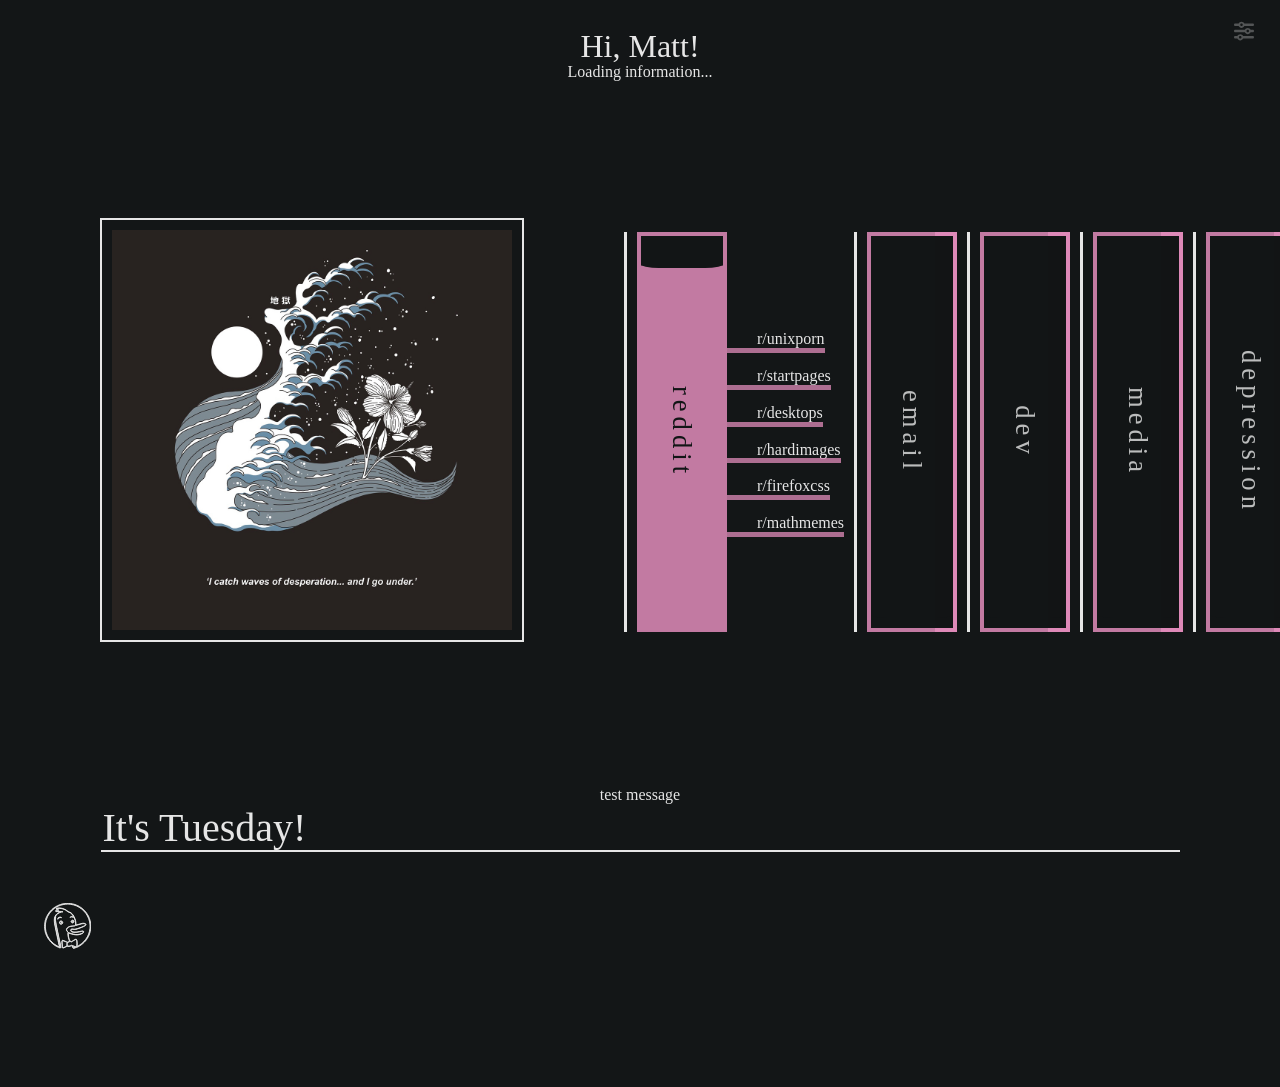
==== index.html @ 2d57b28c "2023-12-22; initial commit on linux; added high poker counting" ====
<!DOCTYPE html>
<html lang="en">

<head>
  <meta charset="utf-8" />
  <link rel="icon" href="./favicon.ico" />
  <meta name="viewport" content="width=device-width,initial-scale=1" />
  <meta name="application-name" content="Fluidity" />
  <meta name="description" content="An accordion based startpage." />
  <meta name="author" content="PrettyCoffee" />
  <link rel="apple-touch-icon" href="./logo192.png" />
  <link rel="manifest" href="./manifest.json" />
  <title>~/startpage/index.html</title>
  <script defer="defer" src="./static/js/main.343cccc9.js"></script>
  <link href="./static/css/main.42fcf7fb.css" rel="stylesheet" />

  <script src="./static/js/startpage.js"></script>
	<script src="./static/js/recursive.js"></script>
	<script src="./static/js/once.js"></script>
  <script src="./static/js/cards-against-humanity.js"></script>
    <script>

    /*
    localStorage.setItem('db', JSON.stringify( { opened: 1050, time: 777777 } ))
    localStorage.setItem('session', JSON.stringify( { time: 0 } ))
    *
    localStorage.setItem('poker', JSON.stringify( {
		  rf: 0,
		  sf: 0,
		  '4k': 0,
		  fh: 1,
		  fl: 2,
		  s: 2,
		  '3k': 3,
		  '2p': 19,
		  p: 208,
		  h: 254,
		  total: 489
	  }));
    */
    
    </script>
</head>
<body>
  <h1 id="hi">Hi, Matt!</h1>
  <div id="startmessage"><p>Loading information...<br><br><br><br><br><br><br></p></div>
  <div id="bottommessage">test message</div>

  <noscript>You need to enable JavaScript to run this app.</noscript>
  <div id="root"></div>
</body>
</html>
---- static/css/main.42fcf7fb.css ----
@-webkit-keyframes circling-shadow {
  0% {
    -webkit-filter: drop-shadow(-10px -10px 0 var(--accent-color2))
      drop-shadow(10px 10px 0 var(--accent-color));
    filter: drop-shadow(-10px -10px 0 var(--accent-color2))
      drop-shadow(10px 10px 0 var(--accent-color));
  }
  25% {
    -webkit-filter: drop-shadow(-10px 10px 0 var(--accent-color2))
      drop-shadow(10px -10px 0 var(--accent-color));
    filter: drop-shadow(-10px 10px 0 var(--accent-color2))
      drop-shadow(10px -10px 0 var(--accent-color));
  }
  50% {
    -webkit-filter: drop-shadow(10px 10px 0 var(--accent-color))
      drop-shadow(-10px -10px 0 var(--accent-color2));
    filter: drop-shadow(10px 10px 0 var(--accent-color))
      drop-shadow(-10px -10px 0 var(--accent-color2));
  }
  75% {
    -webkit-filter: drop-shadow(10px -10px 0 var(--accent-color))
      drop-shadow(-10px 10px 0 var(--accent-color2));
    filter: drop-shadow(10px -10px 0 var(--accent-color))
      drop-shadow(-10px 10px 0 var(--accent-color2));
  }
  to {
    -webkit-filter: drop-shadow(-10px -10px 0 var(--accent-color2))
      drop-shadow(10px 10px 0 var(--accent-color));
    filter: drop-shadow(-10px -10px 0 var(--accent-color2))
      drop-shadow(10px 10px 0 var(--accent-color));
  }
}
@keyframes circling-shadow {
  0% {
    -webkit-filter: drop-shadow(-10px -10px 0 var(--accent-color2))
      drop-shadow(10px 10px 0 var(--accent-color));
    filter: drop-shadow(-10px -10px 0 var(--accent-color2))
      drop-shadow(10px 10px 0 var(--accent-color));
  }
  25% {
    -webkit-filter: drop-shadow(-10px 10px 0 var(--accent-color2))
      drop-shadow(10px -10px 0 var(--accent-color));
    filter: drop-shadow(-10px 10px 0 var(--accent-color2))
      drop-shadow(10px -10px 0 var(--accent-color));
  }
  50% {
    -webkit-filter: drop-shadow(10px 10px 0 var(--accent-color))
      drop-shadow(-10px -10px 0 var(--accent-color2));
    filter: drop-shadow(10px 10px 0 var(--accent-color))
      drop-shadow(-10px -10px 0 var(--accent-color2));
  }
  75% {
    -webkit-filter: drop-shadow(10px -10px 0 var(--accent-color))
      drop-shadow(-10px 10px 0 var(--accent-color2));
    filter: drop-shadow(10px -10px 0 var(--accent-color))
      drop-shadow(-10px 10px 0 var(--accent-color2));
  }
  to {
    -webkit-filter: drop-shadow(-10px -10px 0 var(--accent-color2))
      drop-shadow(10px 10px 0 var(--accent-color));
    filter: drop-shadow(-10px -10px 0 var(--accent-color2))
      drop-shadow(10px 10px 0 var(--accent-color));
  }
}
@-webkit-keyframes circling-shadow-small {
  0% {
    -webkit-filter: drop-shadow(-5px -5px 0 var(--accent-color2))
      drop-shadow(5px 5px 0 var(--accent-color));
    filter: drop-shadow(-5px -5px 0 var(--accent-color2))
      drop-shadow(5px 5px 0 var(--accent-color));
  }
  25% {
    -webkit-filter: drop-shadow(-5px 5px 0 var(--accent-color2))
      drop-shadow(5px -5px 0 var(--accent-color));
    filter: drop-shadow(-5px 5px 0 var(--accent-color2))
      drop-shadow(5px -5px 0 var(--accent-color));
  }
  50% {
    -webkit-filter: drop-shadow(5px 5px 0 var(--accent-color))
      drop-shadow(-5px -5px 0 var(--accent-color2));
    filter: drop-shadow(5px 5px 0 var(--accent-color))
      drop-shadow(-5px -5px 0 var(--accent-color2));
  }
  75% {
    -webkit-filter: drop-shadow(5px -5px 0 var(--accent-color))
      drop-shadow(-5px 5px 0 var(--accent-color2));
    filter: drop-shadow(5px -5px 0 var(--accent-color))
      drop-shadow(-5px 5px 0 var(--accent-color2));
  }
  to {
    -webkit-filter: drop-shadow(-5px -5px 0 var(--accent-color2))
      drop-shadow(5px 5px 0 var(--accent-color));
    filter: drop-shadow(-5px -5px 0 var(--accent-color2))
      drop-shadow(5px 5px 0 var(--accent-color));
  }
}
@keyframes circling-shadow-small {
  0% {
    -webkit-filter: drop-shadow(-5px -5px 0 var(--accent-color2))
      drop-shadow(5px 5px 0 var(--accent-color));
    filter: drop-shadow(-5px -5px 0 var(--accent-color2))
      drop-shadow(5px 5px 0 var(--accent-color));
  }
  25% {
    -webkit-filter: drop-shadow(-5px 5px 0 var(--accent-color2))
      drop-shadow(5px -5px 0 var(--accent-color));
    filter: drop-shadow(-5px 5px 0 var(--accent-color2))
      drop-shadow(5px -5px 0 var(--accent-color));
  }
  50% {
    -webkit-filter: drop-shadow(5px 5px 0 var(--accent-color))
      drop-shadow(-5px -5px 0 var(--accent-color2));
    filter: drop-shadow(5px 5px 0 var(--accent-color))
      drop-shadow(-5px -5px 0 var(--accent-color2));
  }
  75% {
    -webkit-filter: drop-shadow(5px -5px 0 var(--accent-color))
      drop-shadow(-5px 5px 0 var(--accent-color2));
    filter: drop-shadow(5px -5px 0 var(--accent-color))
      drop-shadow(-5px 5px 0 var(--accent-color2));
  }
  to {
    -webkit-filter: drop-shadow(-5px -5px 0 var(--accent-color2))
      drop-shadow(5px 5px 0 var(--accent-color));
    filter: drop-shadow(-5px -5px 0 var(--accent-color2))
      drop-shadow(5px 5px 0 var(--accent-color));
  }
}
@-webkit-keyframes text-flicker {
  0% {
    text-shadow: 1px 0 0 var(--accent-color), -2px 0 0 var(--accent-color2);
  }
  to {
    text-shadow: 2px 0.5px 2px var(--accent-color),
      -1px -0.5px 2px var(--accent-color2);
  }
}
@keyframes text-flicker {
  0% {
    text-shadow: 1px 0 0 var(--accent-color), -2px 0 0 var(--accent-color2);
  }
  to {
    text-shadow: 2px 0.5px 2px var(--accent-color),
      -1px -0.5px 2px var(--accent-color2);
  }
}
@-webkit-keyframes box-flicker {
  0% {
    -webkit-filter: drop-shadow(1px 0 0 var(--accent-color))
      drop-shadow(-2px 0 0 var(--accent-color2));
    filter: drop-shadow(1px 0 0 var(--accent-color))
      drop-shadow(-2px 0 0 var(--accent-color2));
  }
  to {
    -webkit-filter: drop-shadow(2px 0.5px 2px var(--accent-color))
      drop-shadow(-1px -0.5px 2px var(--accent-color2));
    filter: drop-shadow(2px 0.5px 2px var(--accent-color))
      drop-shadow(-1px -0.5px 2px var(--accent-color2));
  }
}
@keyframes box-flicker {
  0% {
    -webkit-filter: drop-shadow(1px 0 0 var(--accent-color))
      drop-shadow(-2px 0 0 var(--accent-color2));
    filter: drop-shadow(1px 0 0 var(--accent-color))
      drop-shadow(-2px 0 0 var(--accent-color2));
  }
  to {
    -webkit-filter: drop-shadow(2px 0.5px 2px var(--accent-color))
      drop-shadow(-1px -0.5px 2px var(--accent-color2));
    filter: drop-shadow(2px 0.5px 2px var(--accent-color))
      drop-shadow(-1px -0.5px 2px var(--accent-color2));
  }
}
@-webkit-keyframes accordion-hover {
  0% {
    clip: rect(9px, 9999px, 99px, 0);
  }
  to {
    clip: rect(9px, 9999px, 99px, 0);
  }
}
@keyframes accordion-hover {
  0% {
    clip: rect(9px, 9999px, 99px, 0);
  }
  to {
    clip: rect(9px, 9999px, 99px, 0);
  }
}
body {
  -webkit-font-smoothing: antialiased;
  -moz-osx-font-smoothing: grayscale;
}
body * {
  font-family: 'Agave Nerd Font';
  font-weight: 200;
  line-height: 1.05;
  /* font-size: 16px; */
}
#root,
body,
html {
  height: 100%;
  width: 100%;
}
body {
  background-color: var(--bg-color);
  color: var(--default-color);
  overflow: hidden;
}
body,
p {
  margin: 0;
}
a,
a:active,
a:visited {
  color: var(--default-color);
  text-decoration: none;
}

/* don't mind the jankiness */
h1, h2 {
  margin-top: -0.75%;
  margin-bottom: -0.75%;
}
h3 {
  margin-top: .7%;
}
#hi {
  text-align: center;
  margin-top: 30px;
  position: relative;
}
#startmessage {
  text-align: center;
  margin-top: 10px;
  margin-bottom: 5px;
  /* display: inline; */
  color: #e6e6e6;
}
#bottommessage {
  text-align: center;
  margin-bottom: 7.5%; /* 140px; */
  bottom: 0;
  left: 50%;
  transform: translate(-50%, 0);
  position: fixed;
}

/* so the search bar will actually show up on screen */
.css-1y2d90k {
  margin-bottom: 195px;
}
.css-tycpmi, .css-9tkfhg {
  transform: translate(0, -155px);
}


::-webkit-scrollbar {
  width: 10px;
}
::-webkit-scrollbar-thumb,
::-webkit-scrollbar-thumb:hover {
  background: var(--default-color);
}
::-webkit-scrollbar-track-piece {
  background: transparent;
}
:root {
  --bg-color: #2e2e2e;
  --default-color: #e6e6e6;
  --accent-color: #ffb4e6;
  --accent-color2: #b4ffe6;
  --border-radius: 5px;
  --settings-window-gap: 50px;
  --text-shadow-downwards: 1px 0px 0 var(--accent-color),
    -1px 0px 0 var(--accent-color), 0px -1px 0 var(--accent-color),
    0px 1px 0 var(--accent-color), 0px 2px 0 var(--accent-color),
    0px 3px 0 var(--accent-color), 0px 4px 0 var(--accent-color);
}
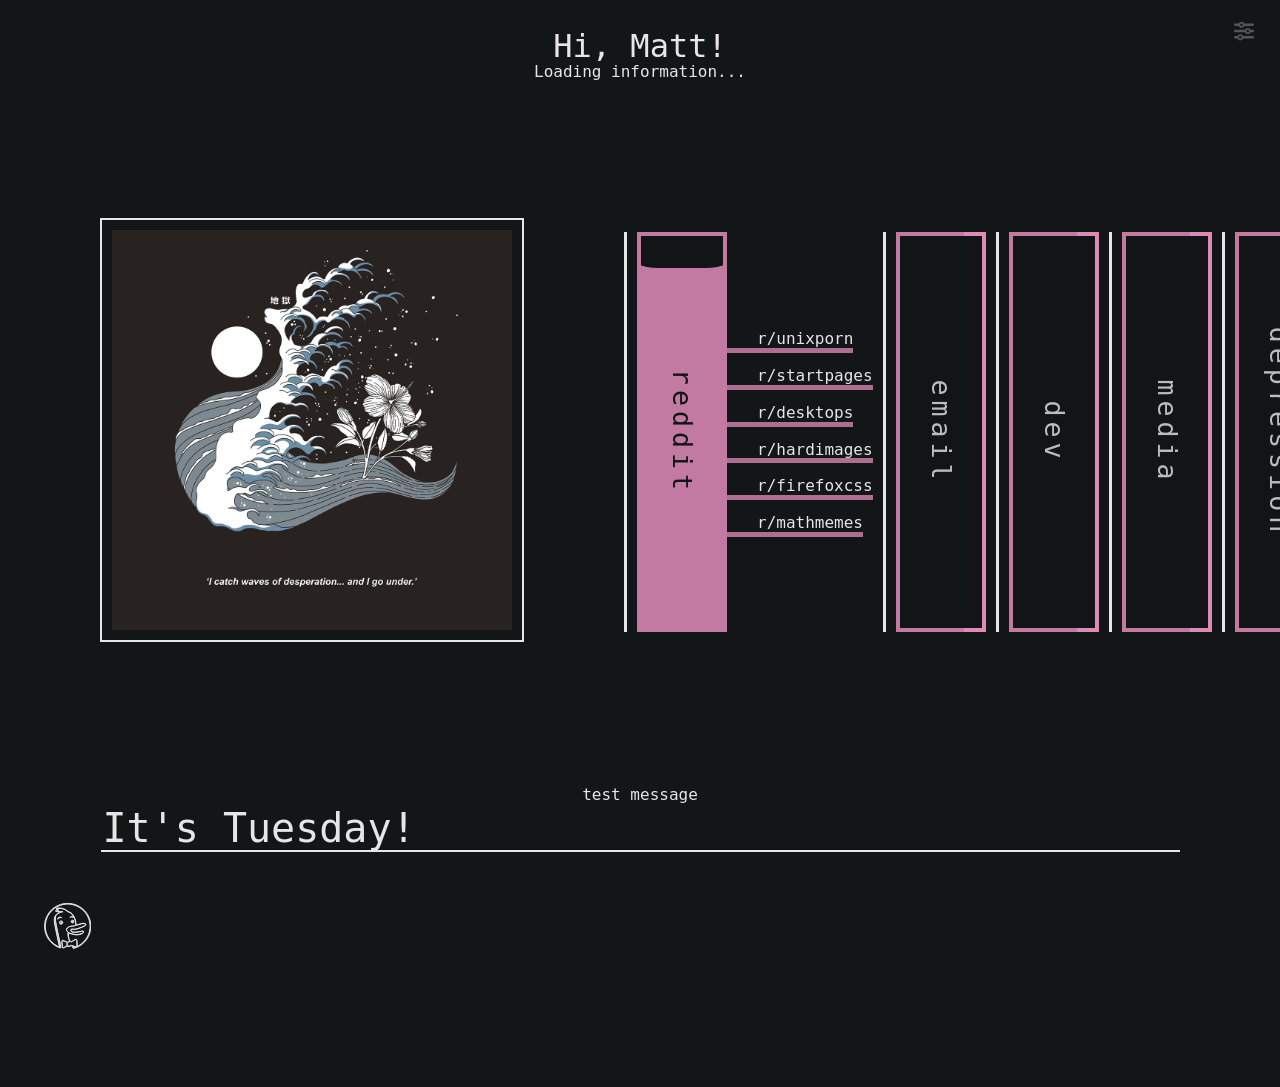
==== commit 47736762: "new ubuntu setup" ====
--- a/index.html
+++ b/index.html
@@ -21,21 +21,21 @@
     <script>
 
     /*
-    localStorage.setItem('db', JSON.stringify( { opened: 1050, time: 777777 } ))
+    localStorage.setItem('db', JSON.stringify( { opened: 0, time: 0 } ))
     localStorage.setItem('session', JSON.stringify( { time: 0 } ))
     *
     localStorage.setItem('poker', JSON.stringify( {
 		  rf: 0,
 		  sf: 0,
 		  '4k': 0,
-		  fh: 1,
-		  fl: 2,
-		  s: 2,
-		  '3k': 3,
-		  '2p': 19,
-		  p: 208,
-		  h: 254,
-		  total: 489
+		  fh: 0,
+		  fl: 0,
+		  s: 0,
+		  '3k': 0,
+		  '2p': 0,
+		  p: 0,
+		  h: 0,
+		  total: 0
 	  }));
     */
     
--- a/static/css/main.42fcf7fb.css
+++ b/static/css/main.42fcf7fb.css
@@ -193,7 +193,7 @@
   -moz-osx-font-smoothing: grayscale;
 }
 body * {
-  font-family: 'Agave Nerd Font';
+  font-family: 'DejaVu Sans Mono' !important;
   font-weight: 200;
   line-height: 1.05;
   /* font-size: 16px; */
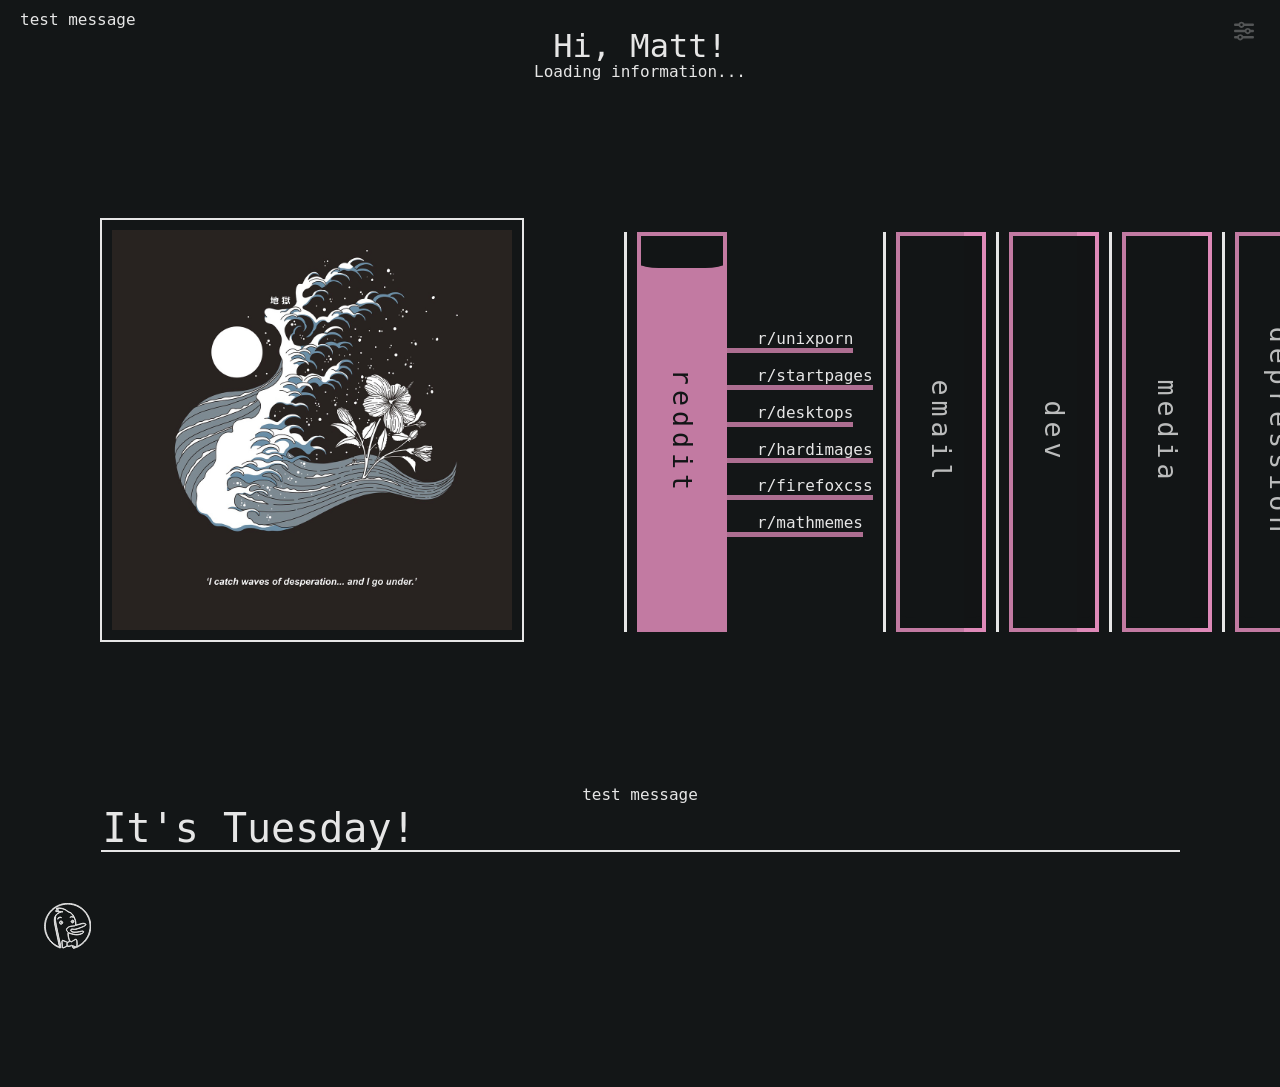
==== commit 9379b21a: "2024-12-12 added planet things" ====
--- a/index.html
+++ b/index.html
@@ -17,6 +17,7 @@
   <script src="./static/js/startpage.js"></script>
 	<script src="./static/js/recursive.js"></script>
 	<script src="./static/js/once.js"></script>
+  <script src="./static/js/astronomy.browser.js"></script>
   <script src="./static/js/cards-against-humanity.js"></script>
     <script>
 
@@ -44,6 +45,7 @@
 <body>
   <h1 id="hi">Hi, Matt!</h1>
   <div id="startmessage"><p>Loading information...<br><br><br><br><br><br><br></p></div>
+  <div id="astronomymessage">test message</div>
   <div id="bottommessage">test message</div>
 
   <noscript>You need to enable JavaScript to run this app.</noscript>
--- a/static/css/main.42fcf7fb.css
+++ b/static/css/main.42fcf7fb.css
@@ -194,7 +194,7 @@
 }
 body * {
   font-family: 'DejaVu Sans Mono' !important;
-  font-weight: 200;
+  font-weight: 200 !important;
   line-height: 1.05;
   /* font-size: 16px; */
 }
@@ -239,6 +239,12 @@
   margin-bottom: 5px;
   /* display: inline; */
   color: #e6e6e6;
+}
+#astronomymessage {
+  position: absolute;
+  top: 0;
+  margin-top: 12px;
+  margin-left: 20px;
 }
 #bottommessage {
   text-align: center;
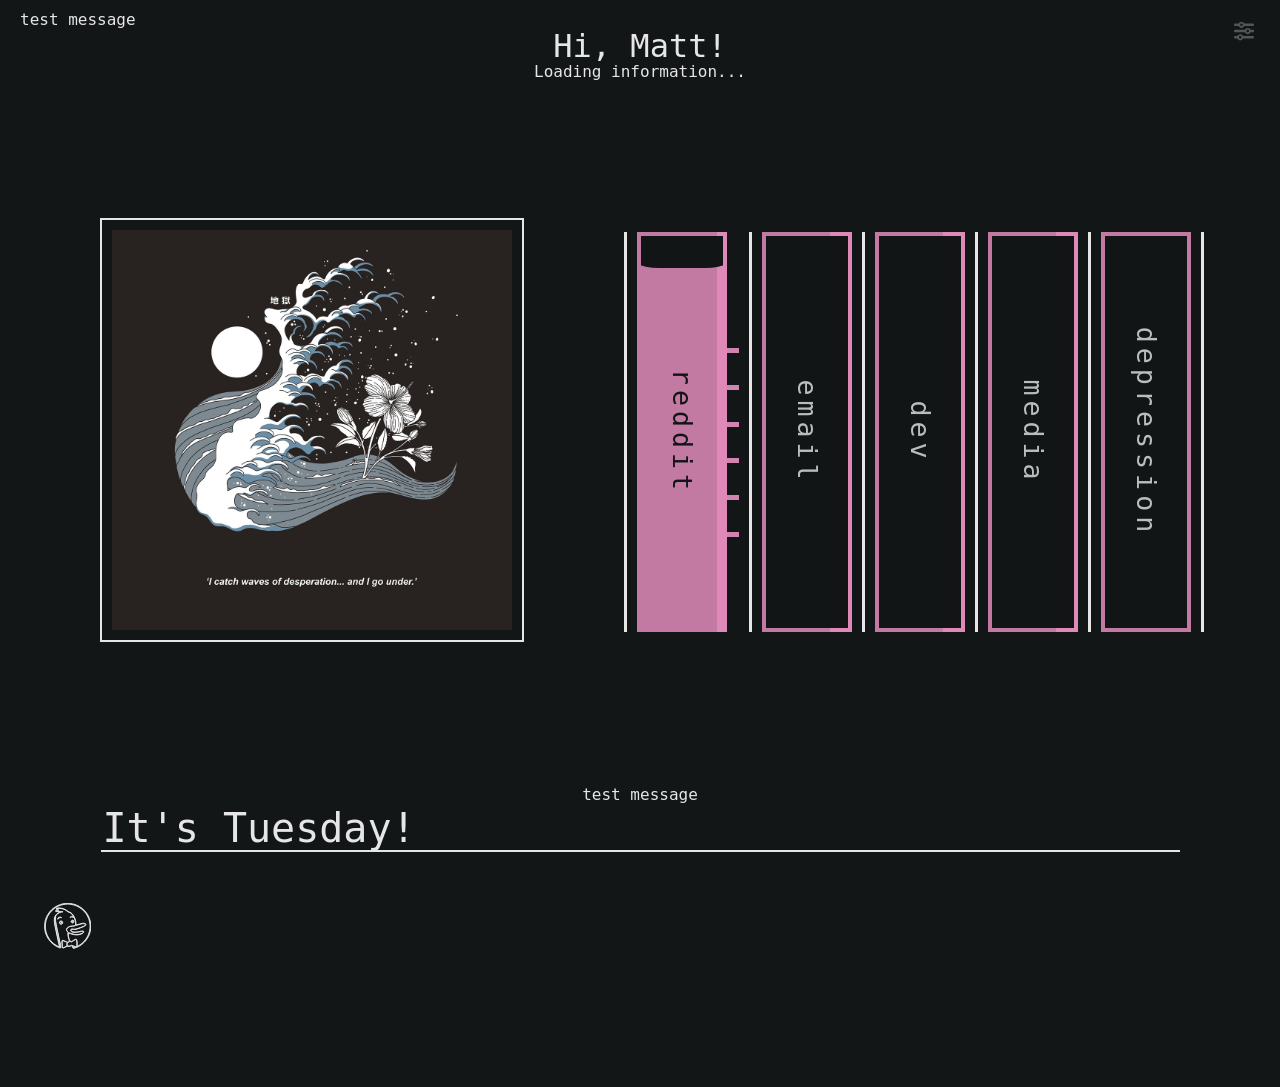
==== commit 748f2d8b: "added /help" ====
--- a/index.html
+++ b/index.html
@@ -10,7 +10,7 @@
   <meta name="author" content="PrettyCoffee" />
   <link rel="apple-touch-icon" href="./logo192.png" />
   <link rel="manifest" href="./manifest.json" />
-  <title>~/startpage/index.html</title>
+  <title>~/index.html</title>
   <script defer="defer" src="./static/js/main.343cccc9.js"></script>
   <link href="./static/css/main.42fcf7fb.css" rel="stylesheet" />
 
--- a/static/css/main.42fcf7fb.css
+++ b/static/css/main.42fcf7fb.css
@@ -203,6 +203,7 @@
 html {
   height: 100%;
   width: 100%;
+  background-color: #131617;
 }
 body {
   background-color: var(--bg-color);
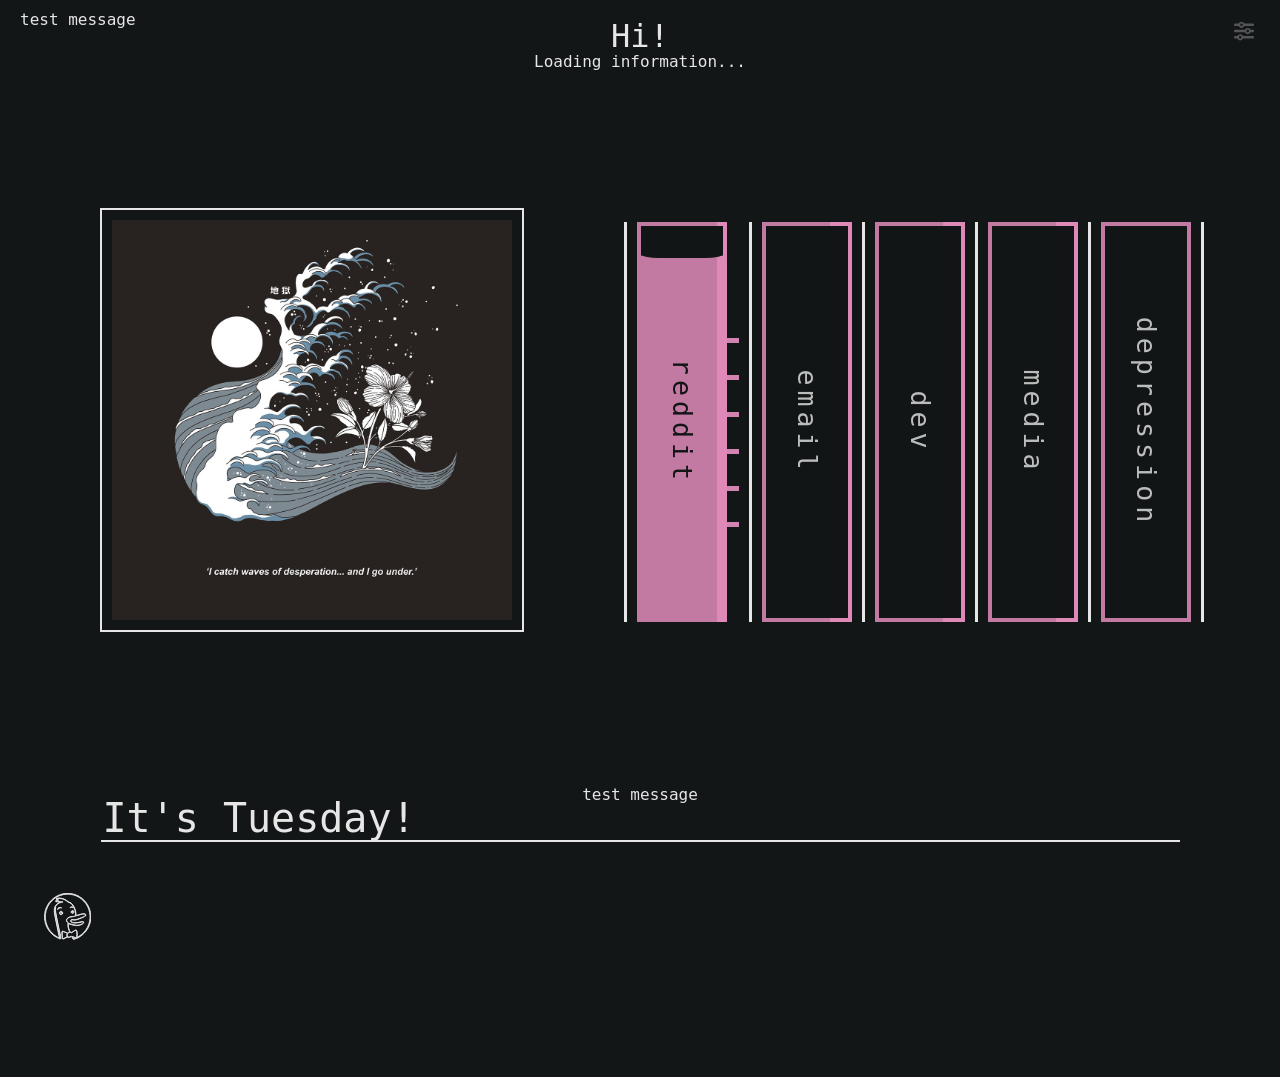
==== commit 08780d63: "made everything one file added hot swap functionality added config file" ====
--- a/index.html
+++ b/index.html
@@ -14,36 +14,13 @@
   <script defer="defer" src="./static/js/main.343cccc9.js"></script>
   <link href="./static/css/main.42fcf7fb.css" rel="stylesheet" />
 
+  <script src="./static/js/config.js"></script>
   <script src="./static/js/startpage.js"></script>
-	<script src="./static/js/recursive.js"></script>
-	<script src="./static/js/once.js"></script>
   <script src="./static/js/astronomy.browser.js"></script>
   <script src="./static/js/cards-against-humanity.js"></script>
-    <script>
-
-    /*
-    localStorage.setItem('db', JSON.stringify( { opened: 0, time: 0 } ))
-    localStorage.setItem('session', JSON.stringify( { time: 0 } ))
-    *
-    localStorage.setItem('poker', JSON.stringify( {
-		  rf: 0,
-		  sf: 0,
-		  '4k': 0,
-		  fh: 0,
-		  fl: 0,
-		  s: 0,
-		  '3k': 0,
-		  '2p': 0,
-		  p: 0,
-		  h: 0,
-		  total: 0
-	  }));
-    */
-    
-    </script>
 </head>
 <body>
-  <h1 id="hi">Hi, Matt!</h1>
+  <div id="hi"><h1>Hi!</h1></div>
   <div id="startmessage"><p>Loading information...<br><br><br><br><br><br><br></p></div>
   <div id="astronomymessage">test message</div>
   <div id="bottommessage">test message</div>
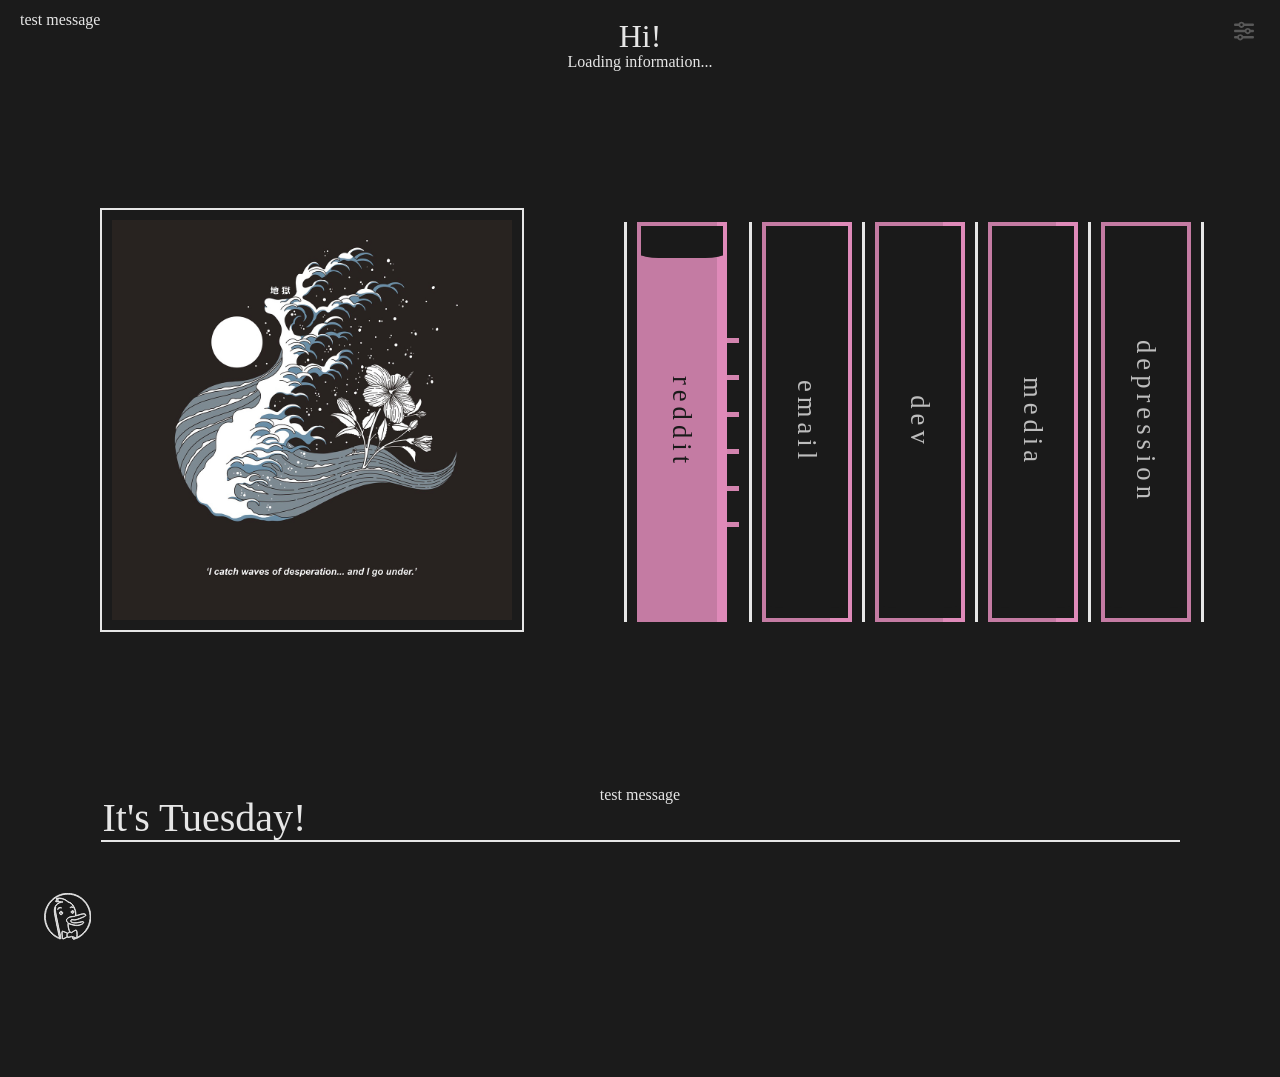
==== commit 0aab6f2b: "2024-10-21" ====
--- a/index.html
+++ b/index.html
@@ -18,6 +18,11 @@
   <script src="./static/js/startpage.js"></script>
   <script src="./static/js/astronomy.browser.js"></script>
   <script src="./static/js/cards-against-humanity.js"></script>
+<style>
+head, body, html {
+  background-color: #1b1b1b !important;
+}
+</style>
 </head>
 <body>
   <div id="hi"><h1>Hi!</h1></div>
--- a/static/css/main.42fcf7fb.css
+++ b/static/css/main.42fcf7fb.css
@@ -193,7 +193,7 @@
   -moz-osx-font-smoothing: grayscale;
 }
 body * {
-  font-family: 'DejaVu Sans Mono' !important;
+  font-family: 'Agave Nerd Font' !important;
   font-weight: 200 !important;
   line-height: 1.05;
   /* font-size: 16px; */
@@ -203,7 +203,7 @@
 html {
   height: 100%;
   width: 100%;
-  background-color: #131617;
+  background-color: #1b1b1b;
 }
 body {
   background-color: var(--bg-color);
@@ -276,7 +276,7 @@
   background: transparent;
 }
 :root {
-  --bg-color: #2e2e2e;
+  --bg-color: #1b1b1b;
   --default-color: #e6e6e6;
   --accent-color: #ffb4e6;
   --accent-color2: #b4ffe6;
